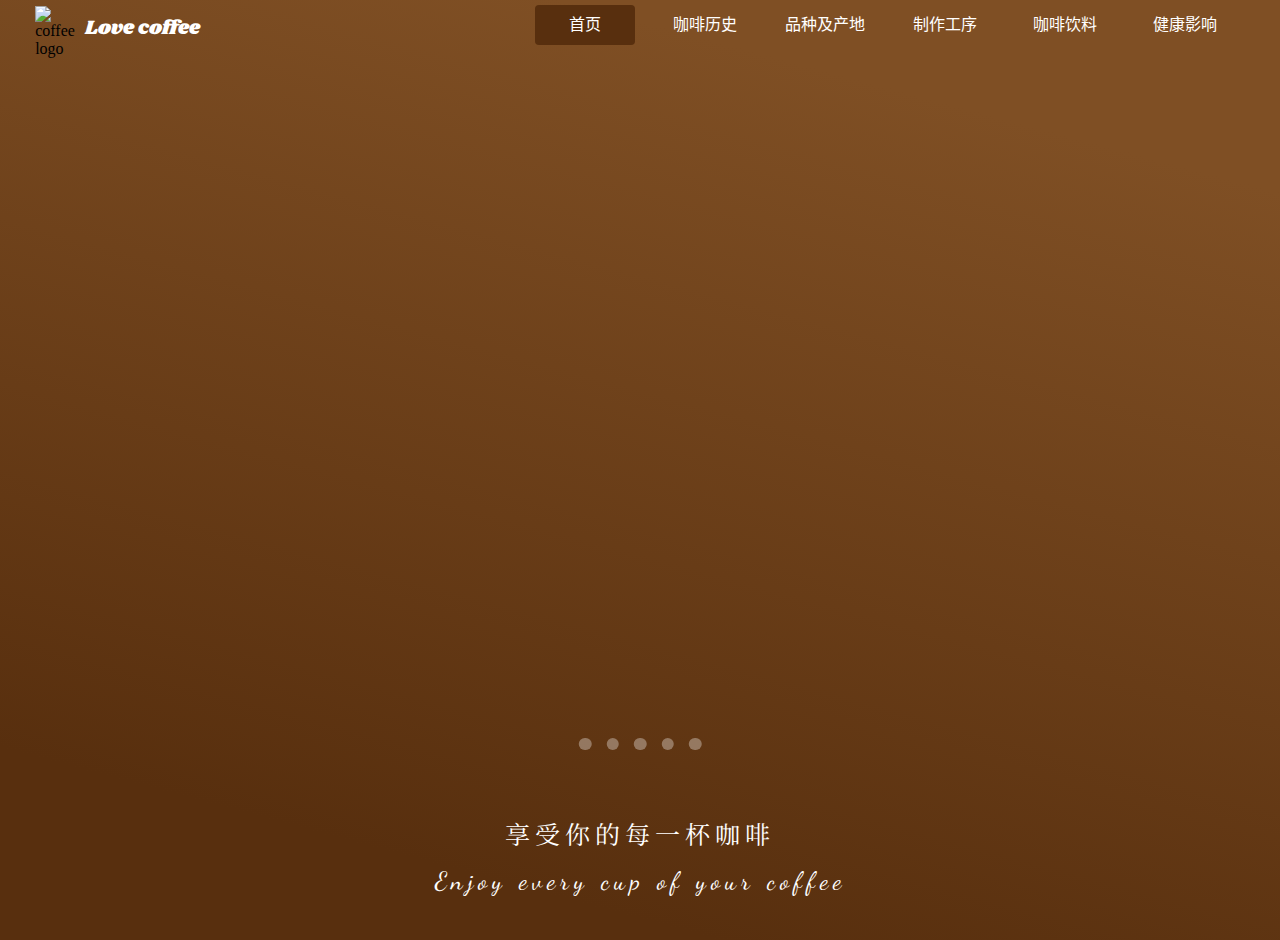
==== index.html @ d77297a7 "修改首页页脚" ====
<!DOCTYPE html>
<html lang="zh-CN">
  <head>
    <meta charset="UTF-8" />
    <meta name="viewport" content="width=device-width, initial-scale=1.0" />
    <title>主页</title>
    <link rel="stylesheet" href="./styles/index.css" />
    <script
      src="https://kit.fontawesome.com/4b5555d07a.js"
      crossorigin="anonymous"
    ></script>
    <script src="./scripts/index.js" defer></script>
    <link rel="preconnect" href="https://fonts.googleapis.com" />
    <link rel="preconnect" href="https://fonts.gstatic.com" crossorigin />
    <link
      href="https://fonts.googleapis.com/css2?family=Shrikhand&display=swap"
      rel="stylesheet"
    />
    <link
      href="https://fonts.googleapis.com/css2?family=DM+Serif+Text&display=swap"
      rel="stylesheet"
    />
    <link
      href="https://fonts.googleapis.com/css2?family=DM+Serif+Text&family=Noto+Serif+SC:wght@900&display=swap"
      rel="stylesheet"
    />
    <link rel="preconnect" href="https://fonts.googleapis.com" />
    <link rel="preconnect" href="https://fonts.gstatic.com" crossorigin />
    <link
      href="https://fonts.googleapis.com/css2?family=Dancing+Script&display=swap"
      rel="stylesheet"
    />
  </head>

  <body>
    <nav class="导航栏">
      <div class="导航栏-左">
        <div class="Logo图">
          <img class="logo" src="./毕设图片/logo.webp" alt="coffee logo" />
        </div>
        <p class="标题文字">Love coffee</p>
      </div>
      <div class="导航栏-右">
        <ul class="超链接">
          <li><a href="./index.html">首页</a></li>
          <li><a href="./咖啡历史.html">咖啡历史</a></li>
          <li><a href="./品种及产地.html">品种及产地</a></li>
          <li><a href="./制作工序.html">制作工序</a></li>
          <li><a href="./咖啡饮料.html">咖啡饮料</a></li>
          <li><a href="./健康影响.html">健康影响</a></li>
          <div class="滑块"></div>
        </ul>
      </div>
    </nav>
    <div class="空"></div>
    <div class="咖啡介绍">
      <div class="咖啡介绍指示器">
        <div class="指示器"></div>
        <div class="指示器"></div>
        <div class="指示器"></div>
        <div class="指示器"></div>
        <div class="指示器"></div>
      </div>
      <div class="左箭头 箭头">
        <i class="fa-solid fa-arrow-left"></i>
      </div>
      <div class="右箭头 箭头">
        <i class="fa-solid fa-arrow-right"></i>
      </div>
      <div class="咖啡介绍图容器">
        <img class="咖啡介绍图" src="./毕设图片/咖啡背景图.webp" alt="01" />
        <img class="咖啡介绍图" src="./毕设图片/咖啡豆.webp" alt="02" />
        <img class="咖啡介绍图" src="./毕设图片/咖啡厅.webp" alt="03" />
        <img class="咖啡介绍图" src="./毕设图片/主图1.webp" alt="04" />
        <img class="咖啡介绍图" src="./毕设图片/05.webp" alt="05" />
      </div>
    </div>
    <div class="主页面文本">
      <p class="中文介绍文本">享受你的每一杯咖啡</p>
      <p class="英文介绍文本">Enjoy every cup of your coffee</p>
    </div>
    
  </body>
</html>
---- styles/index.css ----
*,
*::before,
*::after {
  margin: 0;
  padding: 0;
  box-sizing: border-box;
}

:root {
  --密封棕色: #582f0e;
  --赤褐色: #7f4f24;
  --生琥珀色: #936639;
  --狮子: #a68a64;
  --卡其: #b6ad90;
  --鼠尾草: #c2c5aa;
  --绿色: #656d4a;
  --乌木: #414833;
  --黑橄榄: #333d29;
}

body {
  min-height: 100vh;
  background-image: linear-gradient(
    15deg,
    var(--密封棕色) 15%,
    var(--赤褐色) 85%
  );
}

.导航栏 {
  width: 100%;
  height: 50px;
  /* background-color: var(--密封棕色); */
  display: flex;
  justify-content: space-between;
  align-items: center;
  padding: 0 20px;
}

.导航栏-左 {
  display: flex;
  justify-content: center;
  align-items: center;
  gap: 10px;
  height: 100%;
  width: 200px;
  /* background-color: aqua; */
}

.Logo图 {
  height: 75%;
  aspect-ratio: 1;
  /* background-color: rebeccapurple; */
}

.logo {
  width: 100%;
  height: 100%;
  object-fit: contain;
}

.标题文字 {
  height: 50%;
  width: 120px;
  font-size: 20px;
  color: #fff;
  font-family: "Shrikhand", serif;
  /* background-color: rebeccapurple; */
}

.导航栏-右 {
  display: flex;
  justify-content: center;
  align-items: center;
  height: 100%;
  width: 750px;
  /* background-color: aqua; */
}

.超链接 {
  z-index: 3;
  position: relative;
  display: flex;
  /* background-color: blueviolet; */
}

.超链接 li {
  list-style: none;
  width: 120px;
  line-height: 40px;
  text-align: center;
}

.超链接 li a {
  color: white;
  text-decoration: none;
}

.滑块 {
  width: 100px;
  height: 40px;
  background-color: var(--密封棕色);
  border-radius: 4px;
  position: absolute;
  left: 10px;
  bottom: 0;
  z-index: -1;
  transition: all ease 0.6s;
  animation: 5s ease-in-out waves infinite;
}
li:nth-child(1):hover ~ .滑块 {
  left: 10px;
}
li:nth-child(2):hover ~ .滑块 {
  left: 128px;
}
li:nth-child(3):hover ~ .滑块 {
  left: 248px;
}
li:nth-child(4):hover ~ .滑块 {
  left: 368px;
}
li:nth-child(5):hover ~ .滑块 {
  left: 488px;
}
li:nth-child(6):hover ~ .滑块 {
  left: 616px;
}

@keyframes waves {
  from {
    clip-path: polygon(
      0% 17%,
      9% 10%,
      18% 4%,
      30% 0%,
      43% 1%,
      49% 4%,
      57% 7%,
      66% 10%,
      78% 11%,
      89% 11%,
      96% 9%,
      100% 7%,
      100% 100%,
      0% 100%
    );
  }
  50% {
    clip-path: polygon(
      0% 4%,
      6% 9%,
      13% 13%,
      23% 15%,
      31% 16%,
      42% 15%,
      49% 13%,
      61% 10%,
      71% 5%,
      81% 3%,
      90% 2%,
      100% 5%,
      100% 100%,
      0% 100%
    );
  }
  to {
    clip-path: polygon(
      0% 17%,
      9% 10%,
      18% 4%,
      30% 0%,
      43% 1%,
      49% 4%,
      57% 7%,
      66% 10%,
      78% 11%,
      89% 11%,
      96% 9%,
      100% 7%,
      100% 100%,
      0% 100%
    );
  }
}

.空 {
  height: 70px;
  width: 100%;
}

.咖啡介绍 {
  width: 100%;
  height: 650px;
  /* background-color: burlywood; */
  position: relative; /*相对定位*/
}

.箭头 {
  position: absolute;
  z-index: 1;
  width: 50px;
  height: 50px;
  /* background-color: #a68a64; */
  top: 50%;
  translate: 0 -50%;
  font-size: 2.5rem;
  display: flex;
  justify-content: center;
  align-items: center;
  color: white;
}

.左箭头 {
  left: 10px;
}

.右箭头 {
  right: 10px;
}

.箭头:hover {
  cursor: pointer;
}

.推荐咖啡图容器 {
  position: absolute;
  width: 100%;
  height: 100%;
  top: 0;
  left: 0;
}

.咖啡介绍图 {
  width: 100%;
  height: 100%;
  position: absolute; /* 绝对定位 */
  object-fit: cover;
  top: 0;
  left: 0;
  opacity: 0;
  transition: opacity 0.6s;
}

.咖啡介绍指示器 {
  position: absolute;
  bottom: 20px;
  left: 50%;
  translate: -50%;
  display: flex;
  justify-content: center;
  align-items: center;
  gap: 15px;
  z-index: 1;
}

.指示器 {
  width: 12.5px;
  height: 12.5px;
  border-radius: 20px;
  background-color: #fff5;
}

.主页面文本 {
  height: 170px;
  display: flex;
  flex-direction: column;
  justify-content: center;
  align-items: center;
  gap: 15px;
  padding: 0 20px;
  /* background-color: var(--绿色); */
}

.中文介绍文本 {
  color: #fff;
  font-size: 25px;
  letter-spacing: 5px;
  font-family: "Noto Serif SC", serif;
  /* background-color: var(--绿色); */
}

.英文介绍文本 {
  color: #fff;
  font-size: 25px;
  letter-spacing: 5px;
  font-family: "Dancing Script", cursive;
  /* font-family: "DM Serif Text", serif; */
  /* background-color: var(--绿色); */
}
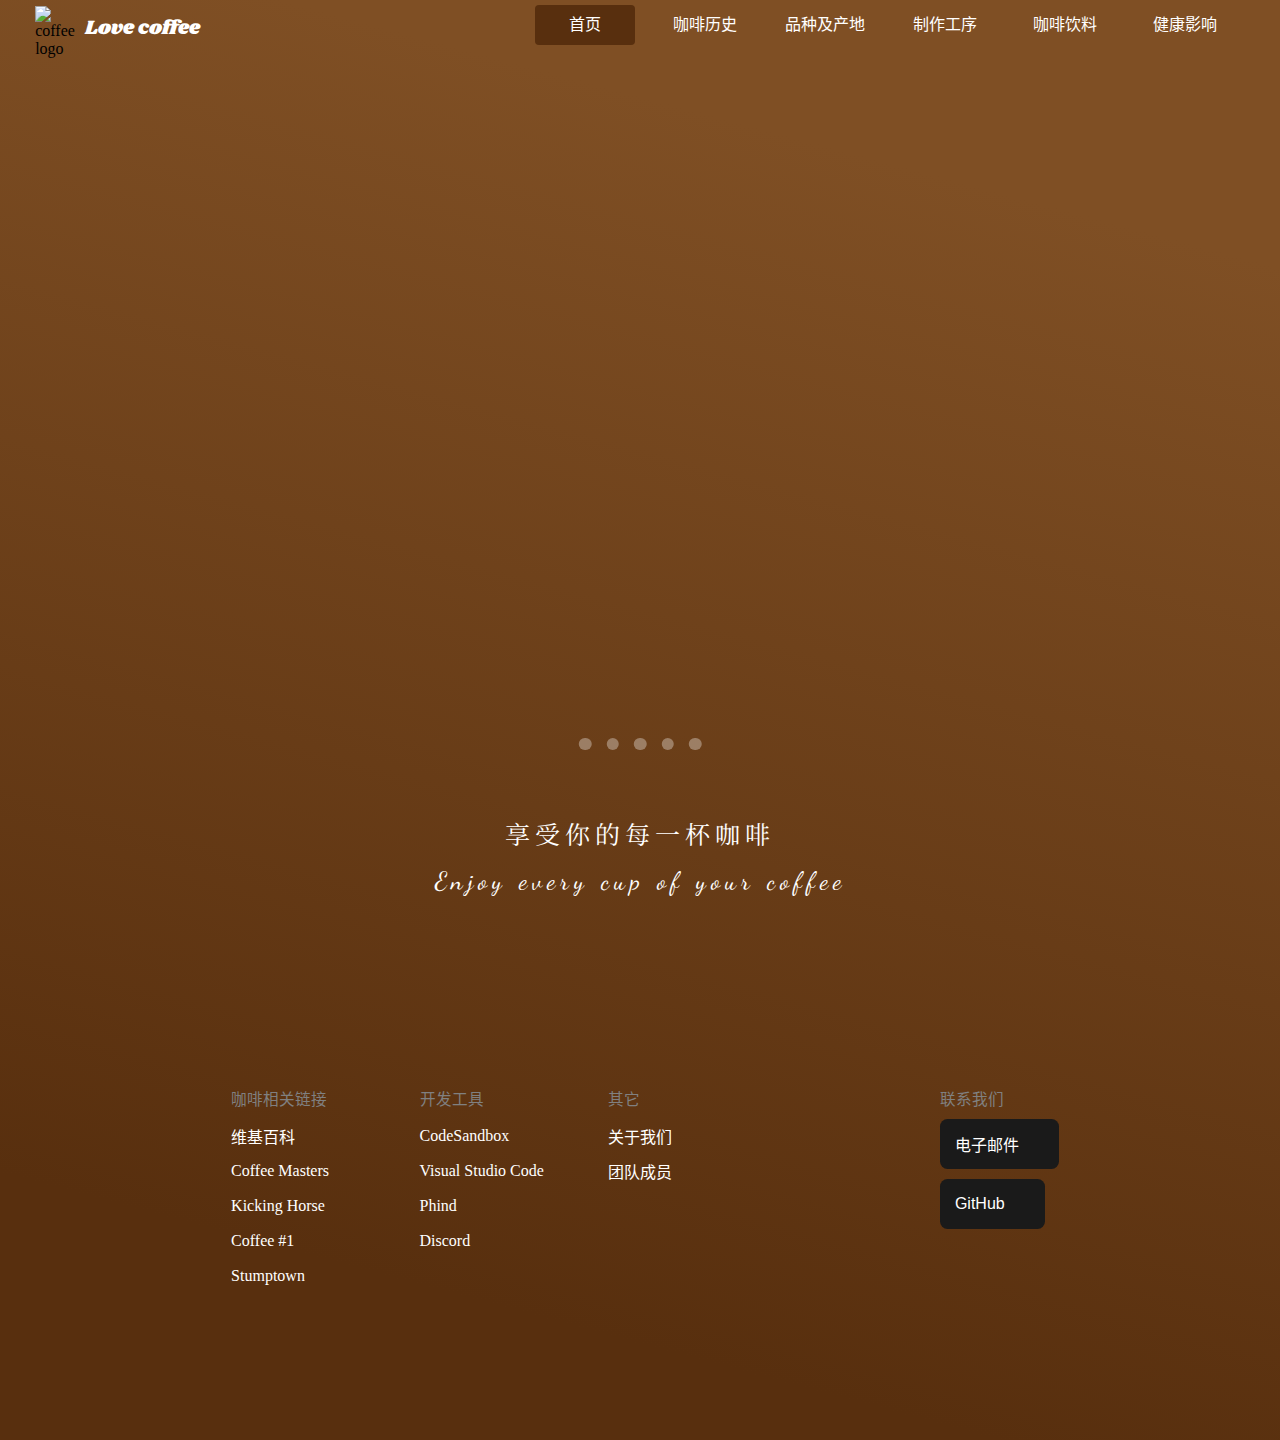
==== commit 08ddd5ac: "修改首页的页脚" ====
--- a/index.html
+++ b/index.html
@@ -79,6 +79,68 @@
       <p class="中文介绍文本">享受你的每一杯咖啡</p>
       <p class="英文介绍文本">Enjoy every cup of your coffee</p>
     </div>
-    
+    <footer class="页脚">
+      <div class="页脚信息">
+        <div class="链接信息">
+          <div class="咖啡链接区 页脚链接区">
+            <p class="咖啡链接标题 页脚标题">咖啡相关链接</p>
+            <ul class="咖啡链接列表 页脚列表">
+              <li class="咖啡链接 页脚项">
+                <a href="https://zh.wikipedia.org/wiki/咖啡" target="_blank">维基百科</a>
+              </li>
+              <li class="咖啡链接 页脚项">
+                <a href="https://www.coffeemasters.com/" target="_blank">Coffee Masters</a>
+              </li>
+              <li class="咖啡链接 页脚项">
+                <a href="https://www.kickinghorsecoffee.com/" target="_blank">Kicking Horse</a>
+              </li>
+              <li class="咖啡链接 页脚项">
+                <a href="https://www.coffee1.co.uk/" target="_blank">Coffee #1</a>
+              </li>
+              <li class="咖啡链接 页脚项">
+                <a href="https://www.stumptowncoffee.com/" target="_blank">Stumptown</a>
+              </li>
+            </ul>
+          </div>
+          <div class="使用工具区 页脚链接区">
+            <p class="使用工具标题 页脚标题">开发工具</p>
+            <ul class="使用工具列表 页脚列表">
+              <li class="使用工具 页脚项">
+                <a href="https://codesandbox.io/" target="_blank">CodeSandbox</a>
+              </li>
+              <li class="使用工具 页脚项">
+                <a href="https://code.visualstudio.com/" target="_blank">Visual Studio Code</a>
+              </li>
+              <li class="使用工具 页脚项">
+                <a href="https://www.phind.com/" target="_blank">Phind</a>
+              </li>
+              <li class="使用工具 页脚项">
+                <a href="https://discord.com/" target="_blank">Discord</a>
+              </li>
+            </ul>
+          </div>
+          <div class="其它区 页脚链接区">
+            <p class="更多标题 页脚标题">其它</p>
+            <ul class="其它列表 页脚列表">
+              <li class="其它 页脚项">
+                <a href="#" target="_blank">关于我们</a>
+              </li>
+              <li class="其它 页脚项">
+                <a href="#" target="_blank">团队成员</a>
+              </li>
+            </ul>
+          </div>
+        </div>
+        <div class="作者联系区">
+          <h4>联系我们</h4>
+          <a class="作者联系方式" href="mailto: 1485321565@qq.com" target="_blank"><span>电子邮件</span>
+            <i class="fa-solid fa-envelope"></i>
+          </a>
+          <a class="作者联系方式"  href="https://github.com/huchen04" target="_blank"><span>GitHub</span>
+            <i class="fa-brands fa-github"></i>
+          </a>
+        </div>
+      </div>
+    </footer>
   </body>
 </html>
--- a/styles/index.css
+++ b/styles/index.css
@@ -289,3 +289,108 @@
   /* background-color: var(--绿色); */
 }
 
+.页脚 {
+  width: 100%;
+  height: 500px;
+  display: flex;
+  justify-content: center;
+  align-items: center;
+}
+
+.页脚信息 {
+  display: flex;
+  justify-content: center;
+  align-items: flex-start;
+  gap: 15vw;
+}
+
+.链接信息 {
+  display: flex;
+  justify-content: center;
+  align-items: flex-start;
+  column-gap: 3vw;
+}
+
+.页脚链接区 {
+  display: flex;
+  flex-direction: column;
+  justify-content: center;
+  align-items: flex-start;
+  row-gap: 10px;
+}
+
+.页脚标题 {
+  font-size: 0.975rem;
+  padding: 0 0 0 10px;
+  color: gray;
+}
+
+.页脚列表 {
+  height: 75%;
+  width: 100%;
+  display: flex;
+  flex-direction: column;
+  justify-content: center;
+  align-items: flex-start;
+  list-style-type: none;
+}
+
+.页脚项 {
+  font-size: 1rem;
+  padding: 0 0 0 10px;
+  width: 150px;
+  height: 35px;
+}
+
+.页脚项 > a {
+  display: flex;
+  align-items: center;
+  width: 100%;
+  height: 100%;
+  color: white;
+  text-decoration: none;
+}
+
+.页脚项:hover::marker {
+  content: "\27A1";
+  color: gold;
+}
+
+.作者联系区 {
+  display: flex;
+  flex-direction: column;
+  justify-content: flex-start;
+  align-items: flex-start;
+  row-gap: 10px;
+}
+
+.作者联系区 > h4 {
+  color: gray;
+  font-weight: normal;
+  font-size: 0.975rem;
+}
+
+.作者联系方式 {
+  height: 30px;
+  font-size: 1rem;
+  display: flex;
+  justify-content: flex-start;
+  align-items: center;
+  column-gap: 25px;
+  background-color: #1a1a1a;
+  border-radius: 7.5px;
+  padding: 25px 15px;
+  font-family: "Noto Sans SC", sans-serif;
+  color: white;
+  text-decoration: none;
+}
+
+.作者联系方式:hover {
+  background-color: rgb(57, 81, 117);
+}
+
+.作者联系方式 > img {
+  height: 25px;
+  aspect-ratio: 1;
+  object-fit: contain;
+}
